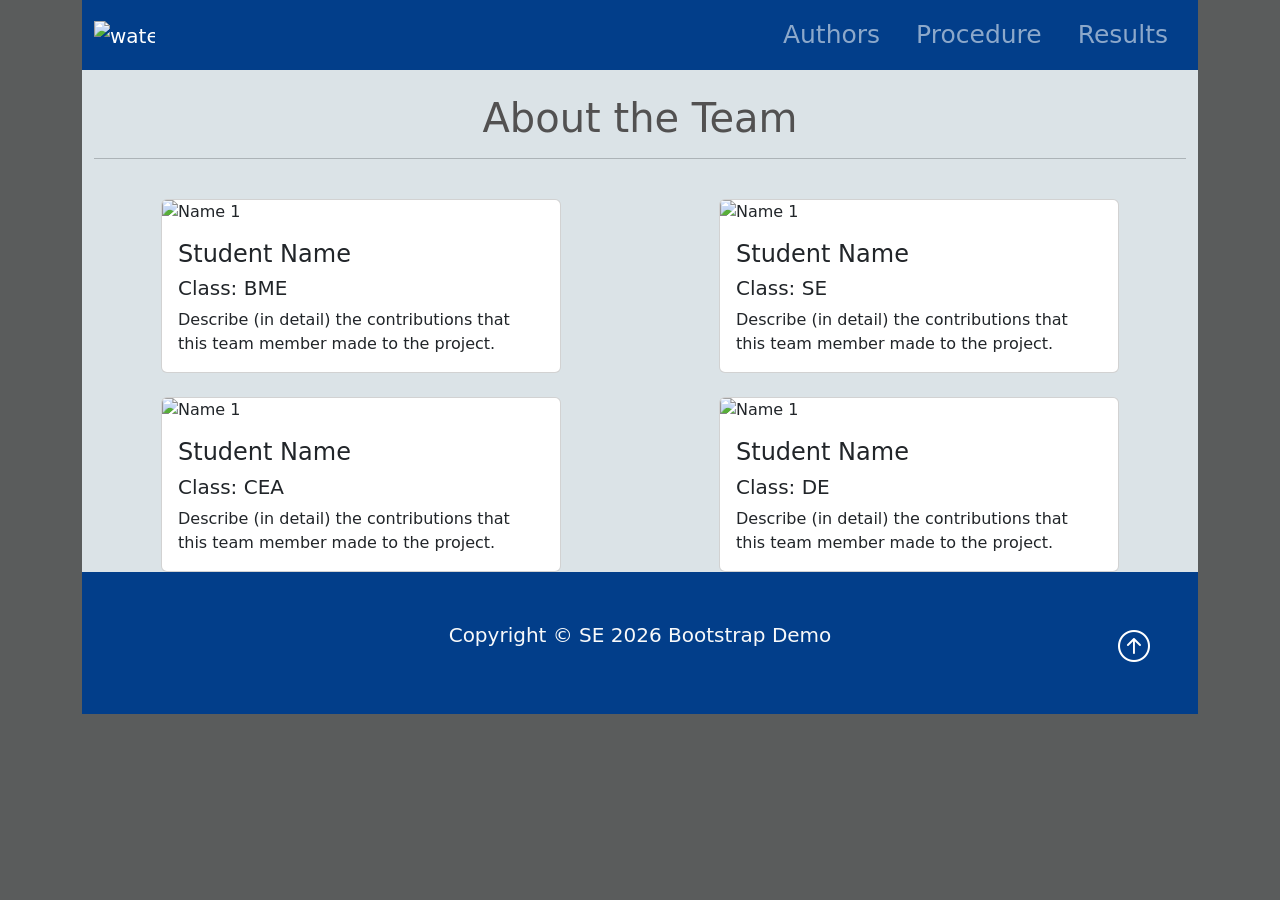
==== authors.html @ a2c08026 "Initial Commit Copied content from template website into this repository" ====
<!DOCTYPE html>
<html lang="en">

<head>
    <meta charset="UTF-8">
    <meta name="viewport" content="width=device-width, initial-scale=1.0">
    <title>Activity 2.1.5-Demo</title>
    <link href="https://cdn.jsdelivr.net/npm/bootstrap@5.3.8/dist/css/bootstrap.min.css" rel="stylesheet"
        integrity="sha384-sRIl4kxILFvY47J16cr9ZwB07vP4J8+LH7qKQnuqkuIAvNWLzeN8tE5YBujZqJLB" crossorigin="anonymous">

    <link rel="stylesheet" href="https://cdn.jsdelivr.net/npm/bootstrap-icons@1.13.1/font/bootstrap-icons.min.css">

    <link rel="stylesheet" href="styles.css">

    <script src="https://cdn.jsdelivr.net/npm/bootstrap@5.3.8/dist/js/bootstrap.bundle.min.js"
        integrity="sha384-FKyoEForCGlyvwx9Hj09JcYn3nv7wiPVlz7YYwJrWVcXK/BmnVDxM+D2scQbITxI"
        crossorigin="anonymous"></script>
</head>

<body class="body">
    <div class="container-lg min-vh-100">
        <header>
            <!-- Navbar -->
            <nav class="navbar navbar-expand-lg nav-background-color" data-bs-theme="dark">
                <div class="container">
                    <a href="index.html" class="navbar-brand"> <!-- Website Brand -->
                        <img src="img/droplet.png" alt="water logo" class="d-inline-block align-text-top w-50">
                    </a>

                    <!-- Hamburger Menu Button -->
                    <button class="navbar-toggler" type="button" data-bs-toggle="collapse" data-bs-target="#navmenu">
                        <span class="navbar-toggler-icon"></span>
                    </button>

                    <!-- Collapsible navbar menu with custom hover underline CSS animation -->
                    <div class="collapse navbar-collapse" id="navmenu"> <!-- Links to hamburger icon -->
                        <ul class="navbar-nav ms-auto"> <!-- ms-auto provides auto margin spacing -->
                            <li class="nav-itm">
                                <a href="authors.html"
                                    class="nav-link hover-underline-animation nav-menu-item">Authors</a>
                            </li>
                            <li class="nav-itm">
                                <a href="procedure.html"
                                    class="nav-link hover-underline-animation nav-menu-item">Procedure</a>
                            </li>
                            <li class="nav-itm">
                                <a href="results.html"
                                    class="nav-link hover-underline-animation nav-menu-item">Results</a>
                            </li>
                        </ul>
                    </div>
                </div>
            </nav>
        </header>

        <!-- About the Team -->
        <section class="authors">
            <div class="container">
                <br>
                <h1 class="text-center about-team">About the Team</h1>
                <hr><br> <!-- Horizontal line and line break -->

                <!-- Cards organized in a 2 x 2 table format-->
                <div class="row row-cols-1 row-cols-md-2 g-4">
                    <div class="col">
                        <div class="card about">
                            <img src="img/woman1.jpg" alt="Name 1" class="card-img-top">
                            <div class="card-body">
                                <h4 class="card-title">Student Name</h4>
                                <h5>Class: BME</h5>
                                <p class="card-text">Describe (in detail) the contributions that this team member made
                                    to the project.</p>
                            </div>
                        </div>
                    </div>

                    <div class="col">
                        <div class="card about">
                            <img src="img/man1.png" alt="Name 1" class="card-img-top">
                            <div class="card-body">
                                <h4 class="card-title">Student Name</h4>
                                <h5>Class: SE</h5>
                                <p class="card-text">Describe (in detail) the contributions that this team member made
                                    to the project.</p>
                            </div>
                        </div>
                    </div>

                    <div class="col">
                        <div class="card about">
                            <img src="img/man2.jpg" alt="Name 1" class="card-img-top">
                            <div class="card-body">
                                <h4 class="card-title">Student Name</h4>
                                <h5>Class: CEA</h5>
                                <p class="card-text">Describe (in detail) the contributions that this team member made
                                    to the project.</p>
                            </div>
                        </div>
                    </div>

                    <div class="col">
                        <div class="card about">
                            <img src="img/woman2.jpg" alt="Name 1" class="card-img-top">
                            <div class="card-body">
                                <h4 class="card-title">Student Name</h4>
                                <h5>Class: DE</h5>
                                <p class="card-text">Describe (in detail) the contributions that this team member made
                                    to the project.</p>
                            </div>
                        </div>
                    </div>
                </div>
            </div>
        </section>

        <footer class="p-5 footer text-light text-center position-relative">
            <div class="container">
                <p class="lead">Copyright &copy; SE 2026 Bootstrap Demo</p>
                <a href="#" class="position-absolute bottom-0 end-0 p-5">
                    <i class="bi bi-arrow-up-circle h2 icon-white"></i>
                </a>
            </div>
        </footer>
    </div>
</body>

</html>
---- styles.css ----
/* ----------------- Class CSS ----------------- */

.about{
    width:400px;
    margin: auto;
}

.about-team{
    color:rgb(82, 81, 81)
}

.authors{
    background-color: #dbe3e7;
}

.body{
    background-color: rgb(90, 92, 92);
}

.chartjs-sample{
    background-color: #8fa3ab;
}

.footer{                
    background-color: #023E8A;
}

.icon-white{            /* Arrow icon at bottom of page */
    color: #FFFFFF;
}

.nav-background-color{   /* navbar background color */
    background-color: #023E8A;
}

.nav-menu-item{               /* navbar link text properties */
    font-size:25px;
    margin-left: 10px;
    margin-right: 10px;
}

.overview{
    background-color: #dbe3e7;
}

.overview-left-padding{
    padding-left: 20px;
}

.overview-right-padding{  
    padding-right: 20px;
}

.procedure{
    background-color: #dbe3e7;
    padding: 1px;
}

.showcase{
    background-color: #8fa3ab; /*#0096c7*/
}

/* ----------------- ID CSS ----------------- */

/* -----------------Underline Animation CSS -----------------*/
#chart-wrapper{
    margin: auto;
    padding: 10px; 
    min-height: 400px;
    background-color: whitesmoke !important;
    justify-content: center;
    align-items: center;  
}



.hover-underline-animation {
    display: inline-block;
    position: relative;
    /*color: #0087ca;*/
  }
  
.hover-underline-animation:after {
    content: '';
    position: absolute;
    width: 100%;
    transform: scaleX(0);
    height: 2px;
    bottom: 0;
    left: 0;
    background-color: #eae6e6;
    /*transform-origin: bottom right;*/
    transition: transform 0.35s ease-out;
}
  
.hover-underline-animation:hover:after {
    transform: scaleX(1);
    /*transform-origin: bottom left;*/
}
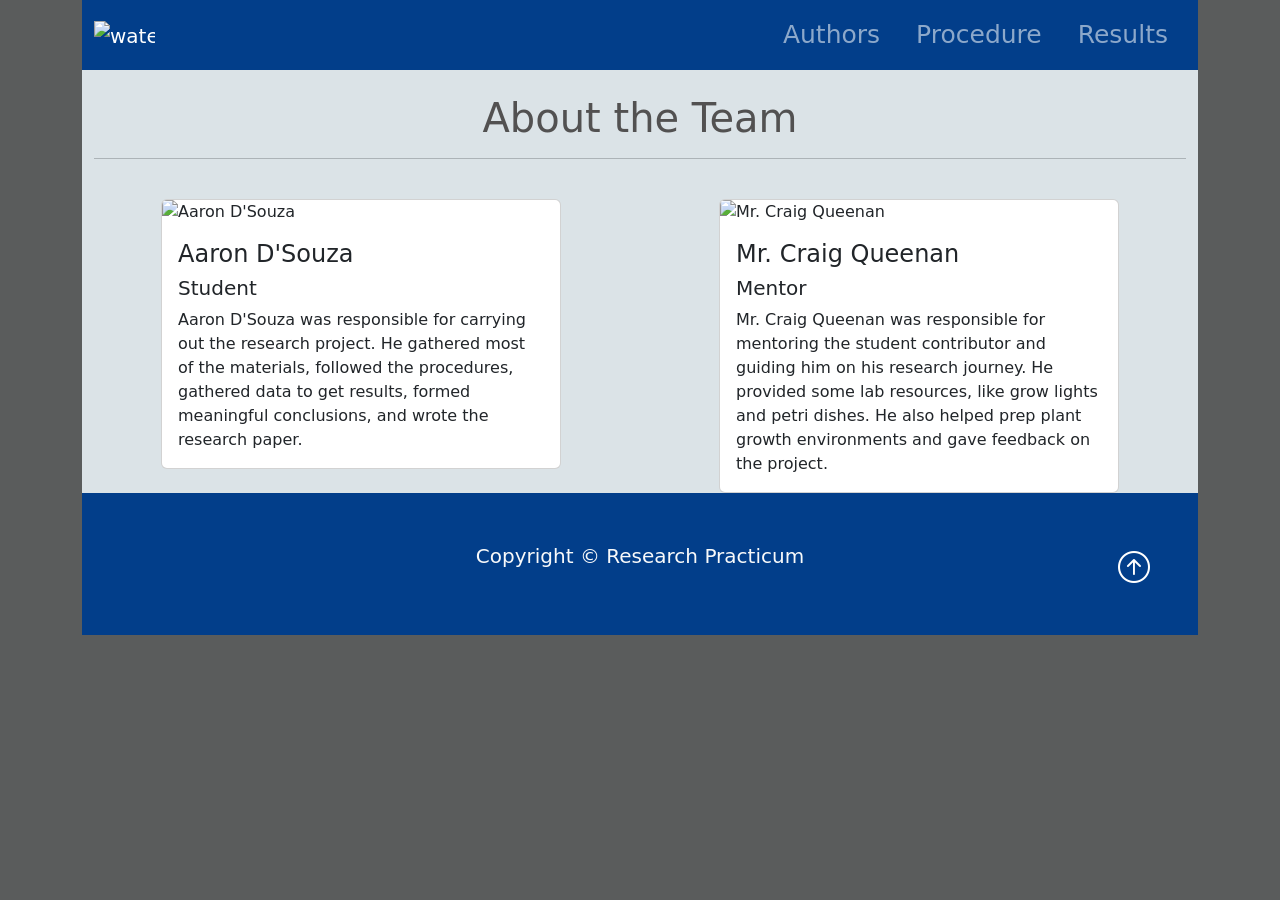
==== commit 035a1fd1: "First Content Revision Changed HTML content to reflect research project; more changes are still pend" ====
--- a/authors.html
+++ b/authors.html
@@ -60,52 +60,26 @@
                 <h1 class="text-center about-team">About the Team</h1>
                 <hr><br> <!-- Horizontal line and line break -->
 
-                <!-- Cards organized in a 2 x 2 table format-->
+                <!-- Cards organized in a 1 x 2 table format-->
                 <div class="row row-cols-1 row-cols-md-2 g-4">
                     <div class="col">
                         <div class="card about">
-                            <img src="img/woman1.jpg" alt="Name 1" class="card-img-top">
+                            <img src="img/woman1.jpg" alt="Aaron D'Souza" class="card-img-top">
                             <div class="card-body">
-                                <h4 class="card-title">Student Name</h4>
-                                <h5>Class: BME</h5>
-                                <p class="card-text">Describe (in detail) the contributions that this team member made
-                                    to the project.</p>
+                                <h4 class="card-title">Aaron D'Souza</h4>
+                                <h5>Student</h5>
+                                <p class="card-text">Aaron D'Souza was responsible for carrying out the research project. He gathered most of the materials, followed the procedures, gathered data to get results, formed meaningful conclusions, and wrote the research paper.</p>
                             </div>
                         </div>
                     </div>
 
                     <div class="col">
                         <div class="card about">
-                            <img src="img/man1.png" alt="Name 1" class="card-img-top">
+                            <img src="img/man1.png" alt="Mr. Craig Queenan" class="card-img-top">
                             <div class="card-body">
-                                <h4 class="card-title">Student Name</h4>
-                                <h5>Class: SE</h5>
-                                <p class="card-text">Describe (in detail) the contributions that this team member made
-                                    to the project.</p>
-                            </div>
-                        </div>
-                    </div>
-
-                    <div class="col">
-                        <div class="card about">
-                            <img src="img/man2.jpg" alt="Name 1" class="card-img-top">
-                            <div class="card-body">
-                                <h4 class="card-title">Student Name</h4>
-                                <h5>Class: CEA</h5>
-                                <p class="card-text">Describe (in detail) the contributions that this team member made
-                                    to the project.</p>
-                            </div>
-                        </div>
-                    </div>
-
-                    <div class="col">
-                        <div class="card about">
-                            <img src="img/woman2.jpg" alt="Name 1" class="card-img-top">
-                            <div class="card-body">
-                                <h4 class="card-title">Student Name</h4>
-                                <h5>Class: DE</h5>
-                                <p class="card-text">Describe (in detail) the contributions that this team member made
-                                    to the project.</p>
+                                <h4 class="card-title">Mr. Craig Queenan</h4>
+                                <h5>Mentor</h5>
+                                <p class="card-text">Mr. Craig Queenan was responsible for mentoring the student contributor and guiding him on his research journey. He provided some lab resources, like grow lights and petri dishes. He also helped prep plant growth environments and gave feedback on the project.</p>
                             </div>
                         </div>
                     </div>
@@ -115,7 +89,7 @@
 
         <footer class="p-5 footer text-light text-center position-relative">
             <div class="container">
-                <p class="lead">Copyright &copy; SE 2026 Bootstrap Demo</p>
+                <p class="lead">Copyright &copy; Research Practicum</p>
                 <a href="#" class="position-absolute bottom-0 end-0 p-5">
                     <i class="bi bi-arrow-up-circle h2 icon-white"></i>
                 </a>
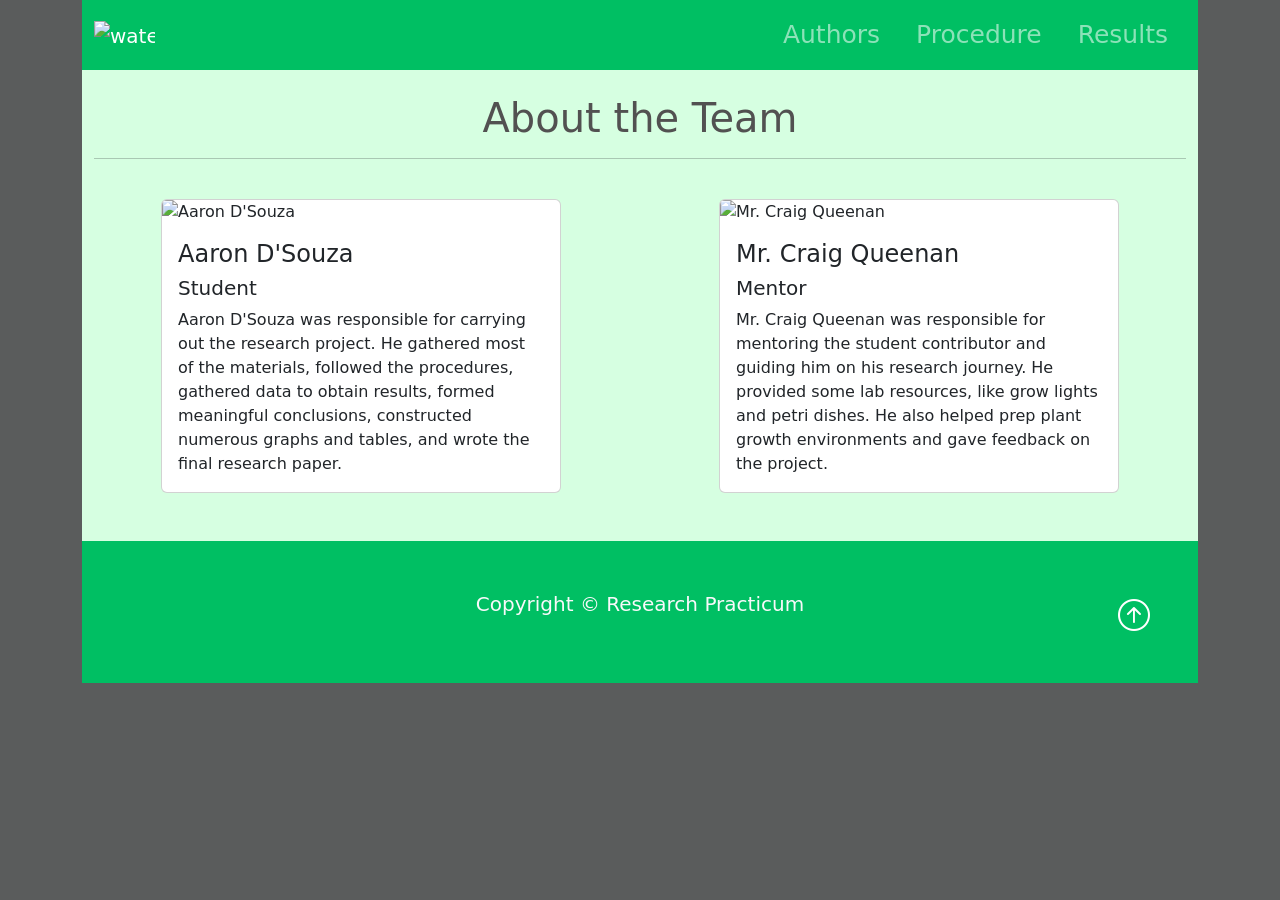
==== commit 419d9ed5: "Second Content Revision + Styling - Fixed some procedures and author descriptions - Changed color sc" ====
--- a/authors.html
+++ b/authors.html
@@ -68,7 +68,7 @@
                             <div class="card-body">
                                 <h4 class="card-title">Aaron D'Souza</h4>
                                 <h5>Student</h5>
-                                <p class="card-text">Aaron D'Souza was responsible for carrying out the research project. He gathered most of the materials, followed the procedures, gathered data to get results, formed meaningful conclusions, and wrote the research paper.</p>
+                                <p class="card-text">Aaron D'Souza was responsible for carrying out the research project. He gathered most of the materials, followed the procedures, gathered data to obtain results, formed meaningful conclusions, constructed numerous graphs and tables, and wrote the final research paper.</p>
                             </div>
                         </div>
                     </div>
@@ -84,6 +84,8 @@
                         </div>
                     </div>
                 </div>
+                <br>
+                <br>
             </div>
         </section>
 
--- a/styles.css
+++ b/styles.css
@@ -10,7 +10,7 @@
 }
 
 .authors{
-    background-color: #dbe3e7;
+    background-color: #d6ffe1;
 }
 
 .body{
@@ -22,7 +22,7 @@
 }
 
 .footer{                
-    background-color: #023E8A;
+    background-color: #00bf63;
 }
 
 .icon-white{            /* Arrow icon at bottom of page */
@@ -30,7 +30,7 @@
 }
 
 .nav-background-color{   /* navbar background color */
-    background-color: #023E8A;
+    background-color: #00bf63;
 }
 
 .nav-menu-item{               /* navbar link text properties */
@@ -40,7 +40,7 @@
 }
 
 .overview{
-    background-color: #dbe3e7;
+    background-color: #d6ffe1;
 }
 
 .overview-left-padding{
@@ -52,12 +52,12 @@
 }
 
 .procedure{
-    background-color: #dbe3e7;
+    background-color: #d6ffe1;
     padding: 1px;
 }
 
 .showcase{
-    background-color: #8fa3ab; /*#0096c7*/
+    background-color: #59d97c; /*#0096c7*/
 }
 
 /* ----------------- ID CSS ----------------- */
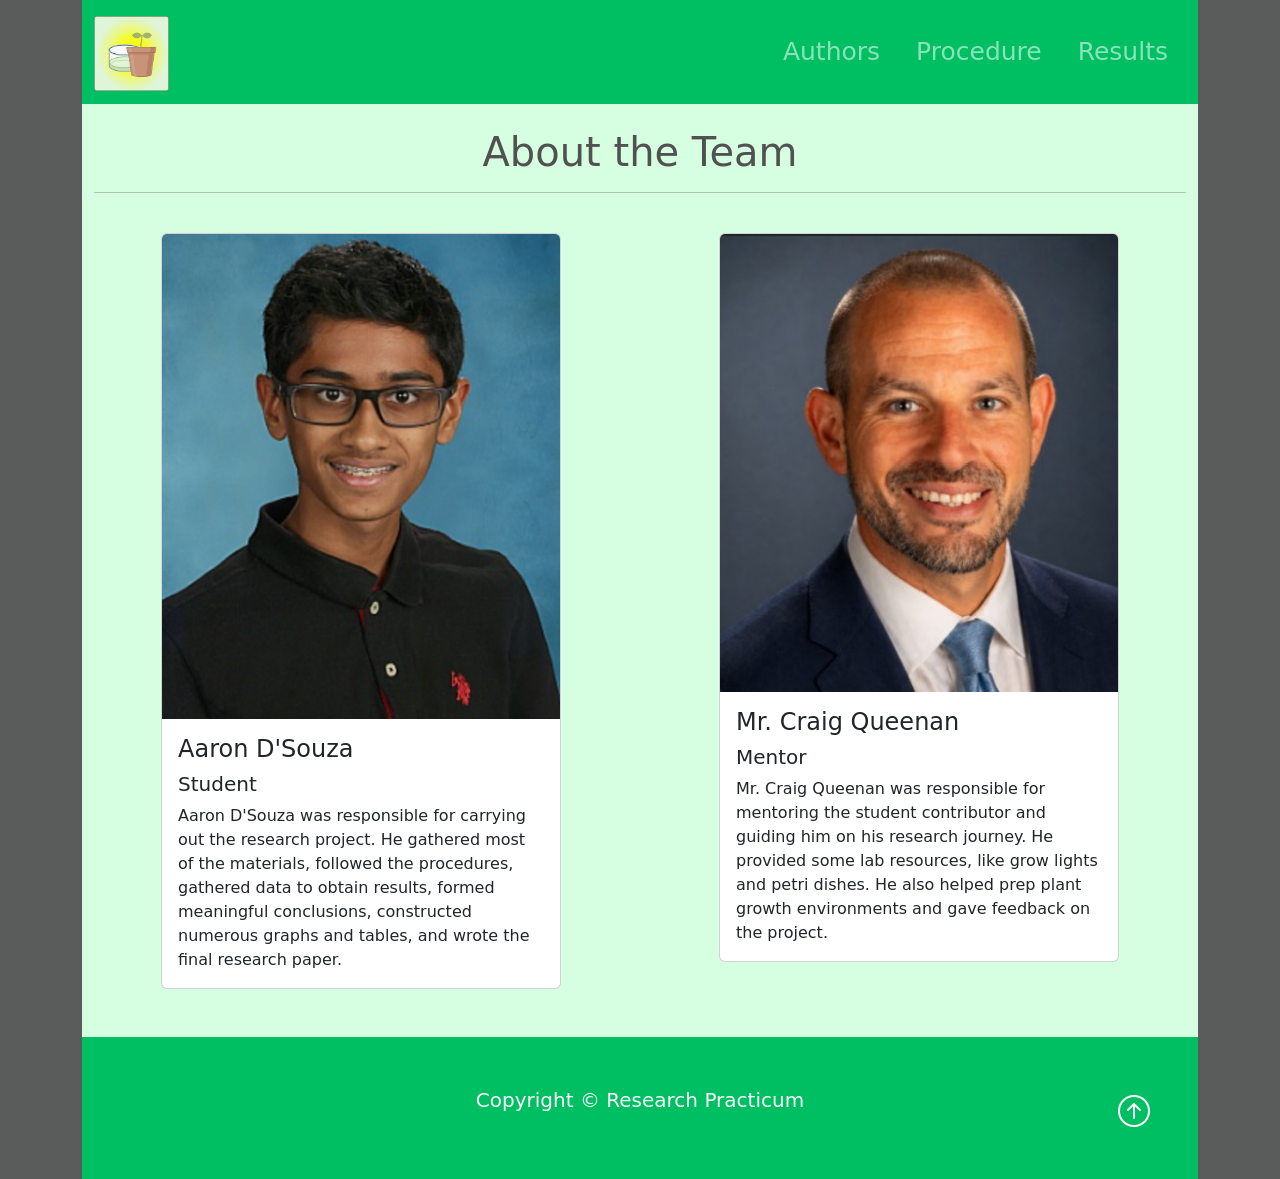
==== commit 5191ca76: "Fourth Content Revision - added images for author cards - added image for PAO pathway and image of g" ====
--- a/authors.html
+++ b/authors.html
@@ -24,7 +24,7 @@
             <nav class="navbar navbar-expand-lg nav-background-color" data-bs-theme="dark">
                 <div class="container">
                     <a href="index.html" class="navbar-brand"> <!-- Website Brand -->
-                        <img src="img/droplet.png" alt="water logo" class="d-inline-block align-text-top w-50">
+                        <img src="img/brandlogo.png" alt="Brand Logo" class="d-inline-block align-text-top brand">
                     </a>
 
                     <!-- Hamburger Menu Button -->
@@ -64,7 +64,7 @@
                 <div class="row row-cols-1 row-cols-md-2 g-4">
                     <div class="col">
                         <div class="card about">
-                            <img src="img/woman1.jpg" alt="Aaron D'Souza" class="card-img-top">
+                            <img src="img/aaron-student-image.png" alt="Aaron D'Souza" class="card-img-top">
                             <div class="card-body">
                                 <h4 class="card-title">Aaron D'Souza</h4>
                                 <h5>Student</h5>
@@ -75,7 +75,7 @@
 
                     <div class="col">
                         <div class="card about">
-                            <img src="img/man1.png" alt="Mr. Craig Queenan" class="card-img-top">
+                            <img src="img/queenan-mentor-image.png" alt="Mr. Craig Queenan" class="card-img-top">
                             <div class="card-body">
                                 <h4 class="card-title">Mr. Craig Queenan</h4>
                                 <h5>Mentor</h5>
--- a/styles.css
+++ b/styles.css
@@ -1,8 +1,13 @@
 /* ----------------- Class CSS ----------------- */
 
-.about{
+.about {
     width:400px;
     margin: auto;
+    transition: transform 0.5s cubic-bezier(0.175, 0.885, 0.32, 1.875) 0s;
+}   
+
+.about:hover {
+    transform: rotate(5deg);
 }
 
 .about-team{
@@ -17,6 +22,11 @@
     background-color: rgb(90, 92, 92);
 }
 
+.brand {
+    width: 75px;
+    height: 75px;
+}
+
 .chartjs-sample{
     background-color: #8fa3ab;
 }
@@ -27,6 +37,16 @@
 
 .icon-white{            /* Arrow icon at bottom of page */
     color: #FFFFFF;
+}
+
+.img-trans {
+    margin-top: 25px;
+    border-radius: 20px;
+    transition: transform 0.5s cubic-bezier(0.175, 0.885, 0.32, 1.875) 0s;
+}
+
+.img-trans:hover {
+    transform: rotate(5deg);
 }
 
 .nav-background-color{   /* navbar background color */
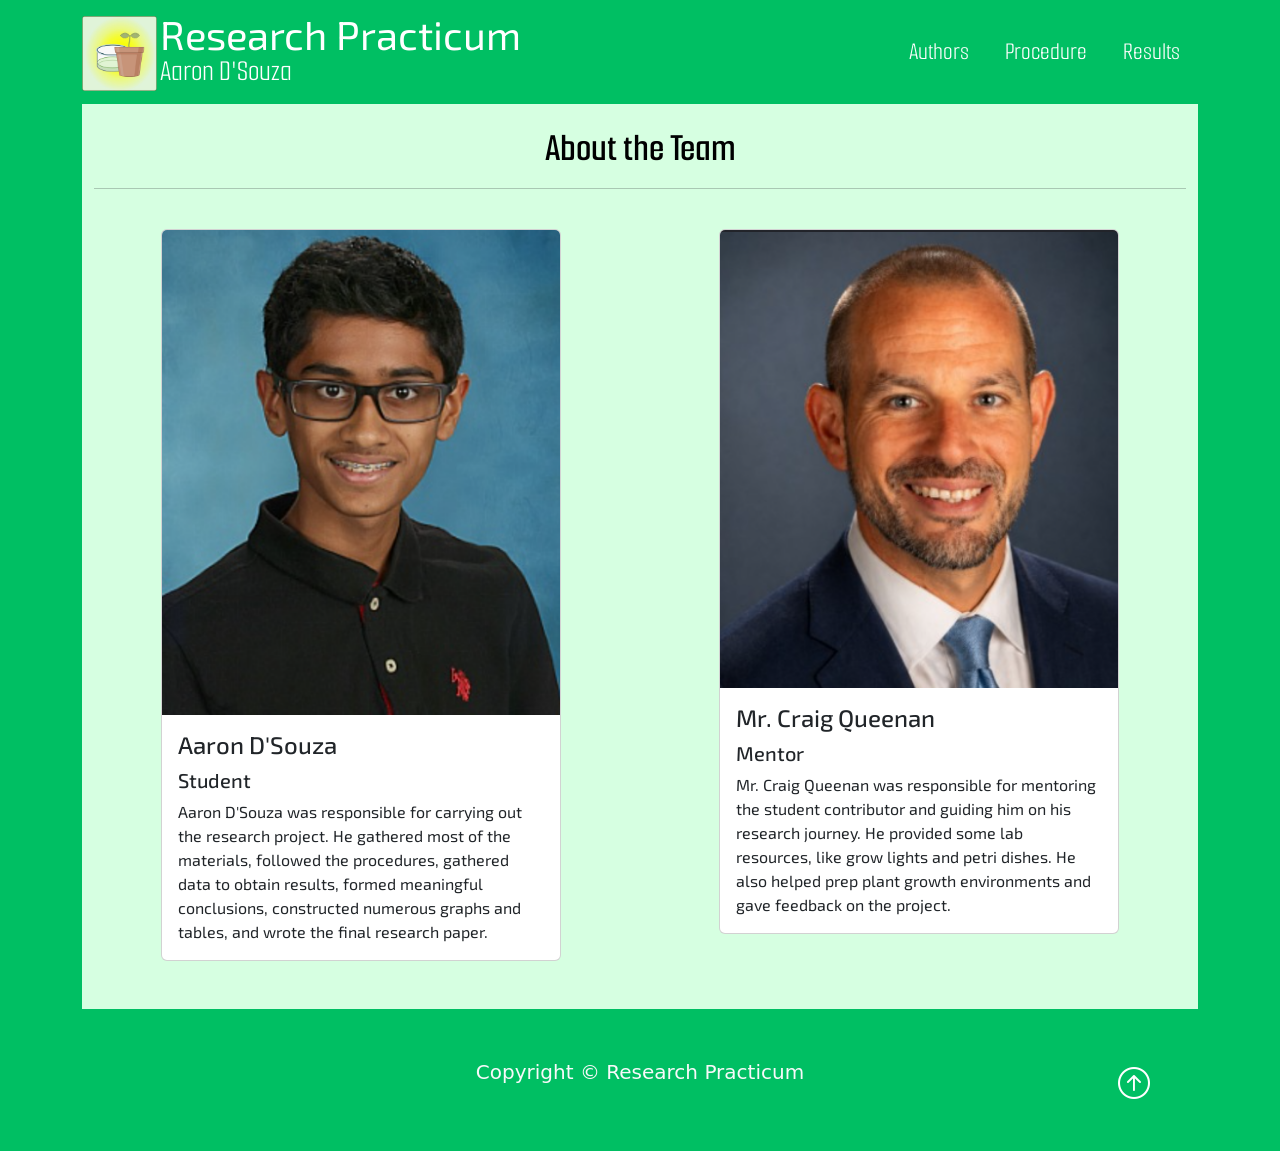
==== commit 17654907: "CSS & Nav Tweaks - Navbar adjustment (sticky, changed coloring, title text) - Font imports and inclu" ====
--- a/authors.html
+++ b/authors.html
@@ -21,11 +21,13 @@
     <div class="container-lg min-vh-100">
         <header>
             <!-- Navbar -->
-            <nav class="navbar navbar-expand-lg nav-background-color" data-bs-theme="dark">
+            <nav class="navbar navbar-expand-lg nav-background-color fixed-top" data-bs-theme="dark">
                 <div class="container">
                     <a href="index.html" class="navbar-brand"> <!-- Website Brand -->
                         <img src="img/brandlogo.png" alt="Brand Logo" class="d-inline-block align-text-top brand">
                     </a>
+
+                    <p class="title-content"></p>
 
                     <!-- Hamburger Menu Button -->
                     <button class="navbar-toggler" type="button" data-bs-toggle="collapse" data-bs-target="#navmenu">
--- a/styles.css
+++ b/styles.css
@@ -1,25 +1,33 @@
+/* --------------- Font Imports ---------------- */
+
+@import url('https://fonts.googleapis.com/css2?family=Exo+2:ital,wght@0,100..900;1,100..900&family=Smooch+Sans:wght@100..900&display=swap');
+
 /* ----------------- Class CSS ----------------- */
 
 .about {
-    width:400px;
+    width: 400px;
     margin: auto;
     transition: transform 0.5s cubic-bezier(0.175, 0.885, 0.32, 1.875) 0s;
-}   
+}
 
 .about:hover {
     transform: rotate(5deg);
 }
 
-.about-team{
-    color:rgb(82, 81, 81)
+.about-team {
+    color: rgb(0, 0, 0);
+    font-family: "Smooch Sans", sans-serif;
+    font-weight: 600;
+    margin-top: 100px;
 }
 
-.authors{
+.authors {
     background-color: #d6ffe1;
+    font-family: "Exo 2", sans-serif;
 }
 
-.body{
-    background-color: rgb(90, 92, 92);
+.body {
+    background-color: #00bf63;
 }
 
 .brand {
@@ -27,69 +35,96 @@
     height: 75px;
 }
 
-.chartjs-sample{
+.chartjs-sample {
     background-color: #8fa3ab;
 }
 
-.footer{                
+.footer {
     background-color: #00bf63;
 }
 
-.icon-white{            /* Arrow icon at bottom of page */
+.icon-white {
+    /* Arrow icon at bottom of page */
     color: #FFFFFF;
 }
 
-.img-trans {
-    margin-top: 25px;
+.img-trans-right {
     border-radius: 20px;
     transition: transform 0.5s cubic-bezier(0.175, 0.885, 0.32, 1.875) 0s;
 }
 
-.img-trans:hover {
+.img-trans-right:hover {
     transform: rotate(5deg);
 }
 
-.nav-background-color{   /* navbar background color */
+.img-trans-left {
+    border-radius: 20px;
+    transition: transform 0.5s cubic-bezier(0.175, 0.885, 0.32, 1.875) 0s;
+}
+
+.img-trans-left:hover {
+    transform: rotate(-5deg);
+}
+
+.nav-background-color {
+    /* navbar background color */
     background-color: #00bf63;
 }
 
-.nav-menu-item{               /* navbar link text properties */
-    font-size:25px;
+.nav-menu-item {
+    /* navbar link text properties */
+    font-size: 25px;
     margin-left: 10px;
     margin-right: 10px;
+    font-family: "Smooch Sans", sans-serif;
+    color: #ffffff;
 }
 
-.overview{
+.overview {
     background-color: #d6ffe1;
+    font-family: "Exo 2", sans-serif;
 }
 
-.overview-left-padding{
+.overview-left-padding {
     padding-left: 20px;
 }
 
-.overview-right-padding{  
+.overview-right-padding {
     padding-right: 20px;
 }
 
-.procedure{
+.procedure {
     background-color: #d6ffe1;
     padding: 1px;
+    font-family: "Smooch Sans", sans-serif;
+    margin-top: 100px;
 }
 
-.showcase{
-    background-color: #59d97c; /*#0096c7*/
+.procedure-header {
+    font-weight: 600;
+}
+
+.procedure-img {
+    width: 250px;
+    border-radius: 20px;
+}
+
+.showcase {
+    background-color: #59d97c;
+    font-family: "Smooch Sans", sans-serif;
+    margin-top: 100px;
 }
 
 /* ----------------- ID CSS ----------------- */
 
 /* -----------------Underline Animation CSS -----------------*/
-#chart-wrapper{
+#chart-wrapper {
     margin: auto;
-    padding: 10px; 
+    padding: 10px;
     min-height: 400px;
     background-color: whitesmoke !important;
     justify-content: center;
-    align-items: center;  
+    align-items: center;
 }
 
 
@@ -97,9 +132,8 @@
 .hover-underline-animation {
     display: inline-block;
     position: relative;
-    /*color: #0087ca;*/
-  }
-  
+}
+
 .hover-underline-animation:after {
     content: '';
     position: absolute;
@@ -109,11 +143,30 @@
     bottom: 0;
     left: 0;
     background-color: #eae6e6;
-    /*transform-origin: bottom right;*/
     transition: transform 0.35s ease-out;
 }
-  
+
 .hover-underline-animation:hover:after {
     transform: scaleX(1);
-    /*transform-origin: bottom left;*/
+}
+
+.title-content::after {
+    content: "Aaron D'Souza";
+    bottom: 10px;
+    left: 160px;
+    position: absolute;
+    width: 100%;
+    font-family: "Smooch Sans", sans-serif;
+    font-size: 30px;
+    color: white;
+}
+
+.navbar-brand::after {
+    content: 'Research Practicum';
+    bottom: 40px;
+    left: 160px;
+    position: absolute;
+    width: 100%;
+    font-family: "Exo 2", sans-serif;
+    font-size: 40px;
 }
